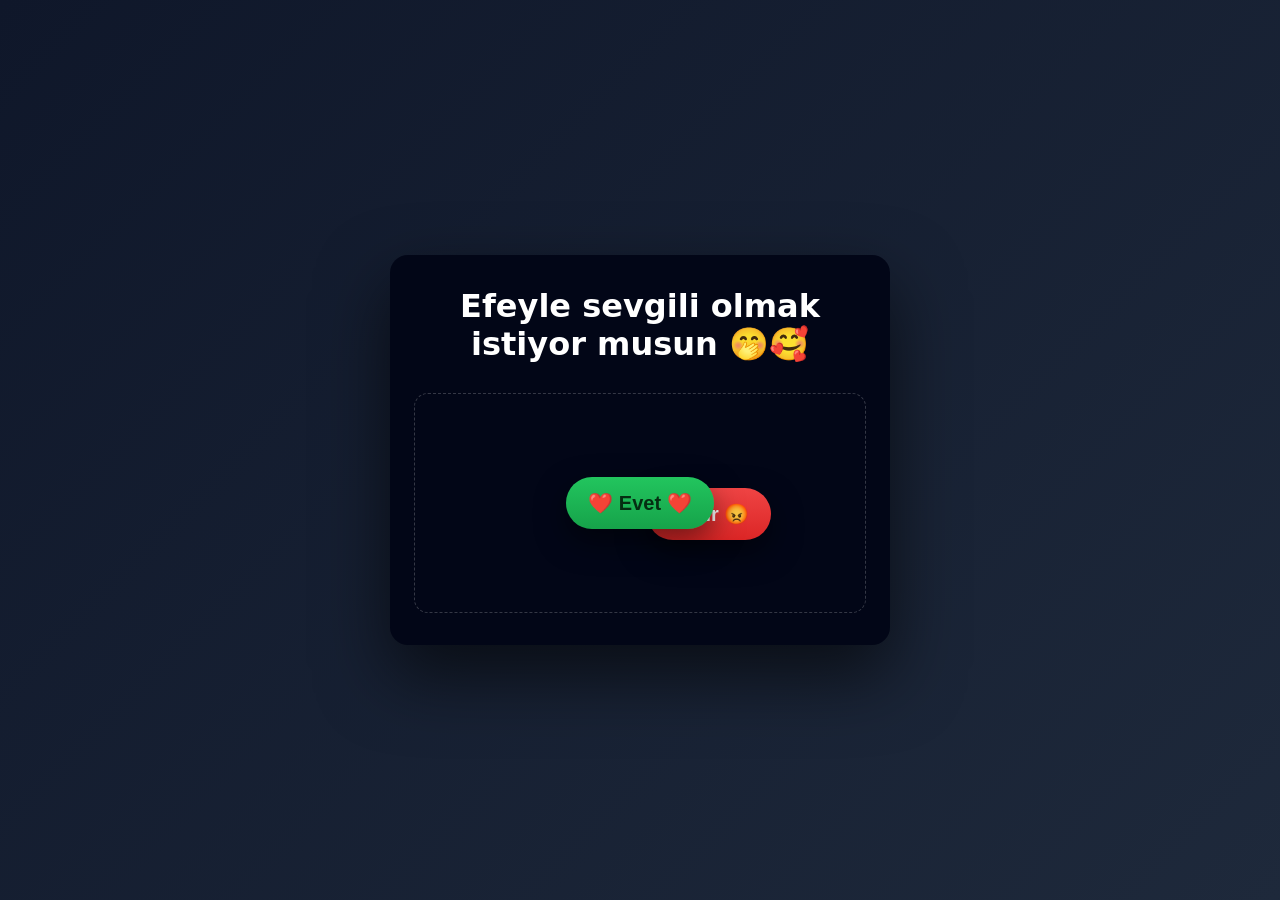
==== index.html @ aa6e367d "Add initial HTML structure and styles" ====
<!doctype html>
<html lang="tr">
<head>
  <meta charset="utf-8" />
  <title>💘</title>
  <meta name="viewport" content="width=device-width, initial-scale=1" />

  <style>
    * { box-sizing: border-box; }

    body {
      margin: 0;
      height: 100vh;
      display: grid;
      place-items: center;
      font-family: system-ui, -apple-system, BlinkMacSystemFont, "Segoe UI", sans-serif;
      background: linear-gradient(135deg, #0f172a, #1e293b);
      color: white;
      overflow: hidden;
    }

    .card {
      background: #020617;
      padding: 32px 24px;
      border-radius: 18px;
      width: min(500px, 90vw);
      box-shadow: 0 30px 70px rgba(0,0,0,.6);
      text-align: center;
    }

    h1 {
      margin: 0 0 30px 0;
      font-size: clamp(24px, 4vw, 32px);
    }

    .arena {
      position: relative;
      height: 220px;
      border-radius: 14px;
      border: 1px dashed rgba(255,255,255,.2);
      display: grid;
      place-items: center;
      overflow: hidden;
    }

    button {
      font-size: 20px;
      padding: 14px 22px;
      border-radius: 999px;
      border: none;
      cursor: pointer;
      font-weight: 700;
      box-shadow: 0 12px 30px rgba(0,0,0,.5);
      user-select: none;
      transition: transform 0.1s;
    }

    .yes {
      background: linear-gradient(180deg, #22c55e, #16a34a);
      color: #052e12;
      z-index: 2;
    }

    .no {
      position: absolute;
      background: linear-gradient(180deg, #ef4444, #dc2626);
      color: white;
      left: 50%;
      top: 60%;
      transform: translate(-50%, -50%);
      z-index: 1;
      transition: left 0.15s ease-out, top 0.15s ease-out; /* Butonun daha akıcı kaçması için */
    }

    .result {
      margin-top: 22px;
      font-size: 22px;
      display: none;
    }

    .result.show {
      display: block;
    }

    .phone {
      margin-top: 10px;
      font-size: 26px;
      font-weight: 800;
      letter-spacing: 1px;
      color: #22c55e;
    }
  </style>
</head>

<body>
  <div class="card">
    <h1>Efeyle sevgili olmak istiyor musun 🤭🥰</h1>

    <div class="arena" id="arena">
      <button class="yes" id="yesBtn">❤️ Evet ❤️</button>
      <button class="no" id="noBtn">Hayır 😡</button>
    </div>

    <div class="result" id="result">
      💖 O zaman tamam 💖
      <div class="phone">Mesajın gönderiliyor...</div>
    </div>
  </div>

  <script>
    const arena = document.getElementById("arena");
    const noBtn = document.getElementById("noBtn");
    const yesBtn = document.getElementById("yesBtn");
    const result = document.getElementById("result");

    function moveNo() {
      const a = arena.getBoundingClientRect();
      const b = noBtn.getBoundingClientRect();
      const pad = 15;

      const maxX = a.width - b.width - pad;
      const maxY = a.height - b.height - pad;

      const x = pad + Math.random() * maxX;
      const y = pad + Math.random() * maxY;

      noBtn.style.left = x + "px";
      noBtn.style.top = y + "px";
      noBtn.style.transform = "translate(0,0)";
    }

    // Hayır kaçıyor
    noBtn.addEventListener("mouseenter", moveNo);
    noBtn.addEventListener("mousemove", () => {
      if (Math.random() < 0.4) moveNo(); // Kaçma şansını biraz artırdım ;)
    });
    noBtn.addEventListener("touchstart", (e) => {
      e.preventDefault();
      moveNo();
    }, { passive: false });

    // Evet'e basınca WhatsApp'a uçuş
    yesBtn.addEventListener("click", () => {
      result.classList.add("show");
      
      const phoneNumber = "905378398025";
      const message = encodeURIComponent("seni seviyorum ❤️❤️❤️❤️");
      const whatsappUrl = `https://wa.me/${phoneNumber}?text=${message}`;
      
      // 1 saniye bekleyip sonra yönlendiriyoruz ki sonucu görebilsin
      setTimeout(() => {
        window.location.href = whatsappUrl;
      }, 800);
    });

    moveNo();
    window.addEventListener("resize", moveNo);
  </script>
</body>
</html>
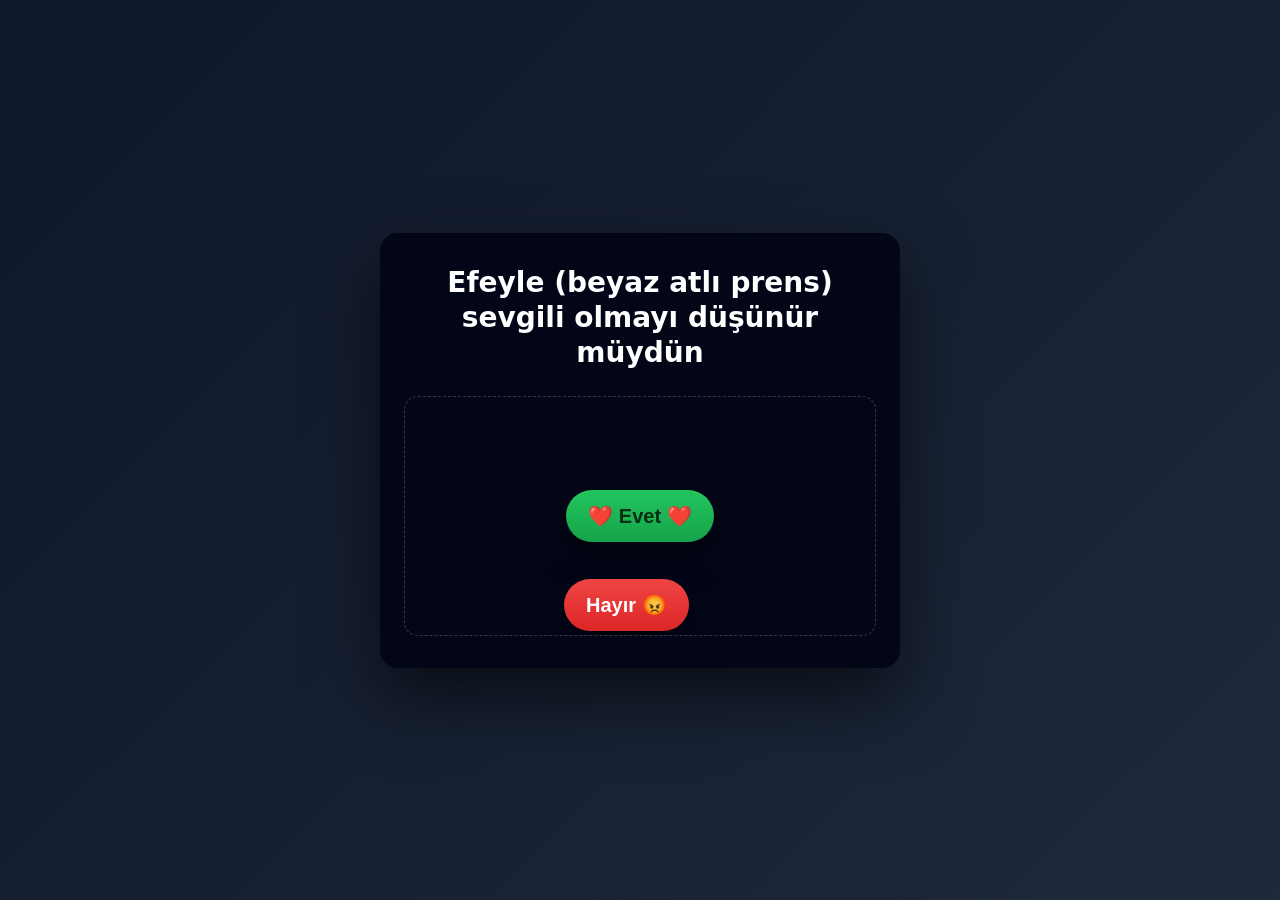
==== commit a29e9bb3: "Add initial HTML structure and interactive buttons" ====
--- a/index.html
+++ b/index.html
@@ -23,24 +23,26 @@
       background: #020617;
       padding: 32px 24px;
       border-radius: 18px;
-      width: min(500px, 90vw);
+      width: min(520px, 92vw);
       box-shadow: 0 30px 70px rgba(0,0,0,.6);
       text-align: center;
     }
 
     h1 {
-      margin: 0 0 30px 0;
-      font-size: clamp(24px, 4vw, 32px);
+      margin: 0 0 26px 0;
+      font-size: clamp(20px, 4vw, 28px);
+      line-height: 1.25;
     }
 
     .arena {
       position: relative;
-      height: 220px;
+      height: 240px;
       border-radius: 14px;
       border: 1px dashed rgba(255,255,255,.2);
       display: grid;
       place-items: center;
       overflow: hidden;
+      touch-action: none;
     }
 
     button {
@@ -49,15 +51,16 @@
       border-radius: 999px;
       border: none;
       cursor: pointer;
-      font-weight: 700;
+      font-weight: 800;
       box-shadow: 0 12px 30px rgba(0,0,0,.5);
       user-select: none;
-      transition: transform 0.1s;
+      -webkit-tap-highlight-color: transparent;
     }
 
     .yes {
       background: linear-gradient(180deg, #22c55e, #16a34a);
       color: #052e12;
+      position: relative;
       z-index: 2;
     }
 
@@ -66,10 +69,11 @@
       background: linear-gradient(180deg, #ef4444, #dc2626);
       color: white;
       left: 50%;
-      top: 60%;
-      transform: translate(-50%, -50%);
-      z-index: 1;
-      transition: left 0.15s ease-out, top 0.15s ease-out; /* Butonun daha akıcı kaçması için */
+      top: 65%;
+      transform: translate(-50%, -50%) scale(1);
+      z-index: 3; /* evet'in arkasına girmez */
+      transition: left .08s linear, top .08s linear, transform .08s linear;
+      will-change: left, top, transform;
     }
 
     .result {
@@ -77,15 +81,12 @@
       font-size: 22px;
       display: none;
     }
-
-    .result.show {
-      display: block;
-    }
+    .result.show { display: block; }
 
     .phone {
       margin-top: 10px;
       font-size: 26px;
-      font-weight: 800;
+      font-weight: 900;
       letter-spacing: 1px;
       color: #22c55e;
     }
@@ -94,7 +95,7 @@
 
 <body>
   <div class="card">
-    <h1>Efeyle sevgili olmak istiyor musun 🤭🥰</h1>
+    <h1>Efeyle (beyaz atlı prens) sevgili olmayı düşünür müydün</h1>
 
     <div class="arena" id="arena">
       <button class="yes" id="yesBtn">❤️ Evet ❤️</button>
@@ -103,58 +104,138 @@
 
     <div class="result" id="result">
       💖 O zaman tamam 💖
-      <div class="phone">Mesajın gönderiliyor...</div>
+      <div class="phone">📞 0537 839 80 25</div>
     </div>
   </div>
 
   <script>
     const arena = document.getElementById("arena");
-    const noBtn = document.getElementById("noBtn");
+    const noBtn  = document.getElementById("noBtn");
     const yesBtn = document.getElementById("yesBtn");
     const result = document.getElementById("result");
 
-    function moveNo() {
+    let noScale = 1;       // Hayır küçülme oranı
+    let noClicks = 0;      // Hayır yakalanırsa say
+    let lastMove = 0;
+
+    function clamp(v, min, max){ return Math.max(min, Math.min(max, v)); }
+
+    function setNoScale(newScale){
+      noScale = clamp(newScale, 0.35, 1);
+      // translate(0,0) kullanıyoruz; scale direkt transformda
+      noBtn.style.transform = `translate(0,0) scale(${noScale})`;
+    }
+
+    // Evet butonunun alanını "yasak bölge" yap (üstüne gelmesin, arkasına da girmesin)
+    function rectsOverlap(r1, r2){
+      return !(r1.right < r2.left || r1.left > r2.right || r1.bottom < r2.top || r1.top > r2.bottom);
+    }
+
+    function moveNo(aggressive = false) {
+      const now = performance.now();
+      // Çok agresif modda bile saniyede 60 kez delirmesin
+      if (!aggressive && now - lastMove < 40) return;
+      lastMove = now;
+
       const a = arena.getBoundingClientRect();
+
+      // no butonunu önce scale uygula ki ölçüm doğru olsun
+      // (style.transform zaten scale içeriyor)
+      const yesRectRaw = yesBtn.getBoundingClientRect();
+
+      // Evet'in etrafına güvenlik payı
+      const forbidPad = 22;
+      const forbidden = {
+        left: yesRectRaw.left - forbidPad,
+        right: yesRectRaw.right + forbidPad,
+        top: yesRectRaw.top - forbidPad,
+        bottom: yesRectRaw.bottom + forbidPad
+      };
+
+      const pad = 10;
+
+      // Deneme deneme: Evet'le çakışmayan bir yer bul
+      for (let i = 0; i < 40; i++) {
+        // Butonu geçici ölçmek için mevcut rect'i al
+        const b = noBtn.getBoundingClientRect();
+
+        const maxX = a.width - b.width - pad;
+        const maxY = a.height - b.height - pad;
+
+        const x = pad + Math.random() * Math.max(0, maxX);
+        const y = pad + Math.random() * Math.max(0, maxY);
+
+        // aday konumu sayfa koordinatına çevirip yasak bölgeyle çakışma kontrolü
+        const candidate = {
+          left: a.left + x,
+          right: a.left + x + b.width,
+          top: a.top + y,
+          bottom: a.top + y + b.height
+        };
+
+        if (!rectsOverlap(candidate, forbidden)) {
+          noBtn.style.left = x + "px";
+          noBtn.style.top  = y + "px";
+          // translate(-50,-50) değil, düz konum kullanıyoruz
+          noBtn.style.transform = `translate(0,0) scale(${noScale})`;
+          return;
+        }
+      }
+
+      // En kötü ihtimal: yine de rastgele koy
+      noBtn.style.left = (pad + Math.random() * (a.width - pad * 2)) + "px";
+      noBtn.style.top  = (pad + Math.random() * (a.height - pad * 2)) + "px";
+      noBtn.style.transform = `translate(0,0) scale(${noScale})`;
+    }
+
+    // Hayır'a basılırsa küçülsün (yakalamak zor ama mümkün)
+    function shrinkNo() {
+      noClicks++;
+      setNoScale(1 - noClicks * 0.08); // her basışta %8 küçül
+      moveNo(true); // küçülürken kaçsın
+    }
+
+    // Daha fazla kaçma: üstüne gelince anında
+    noBtn.addEventListener("mouseenter", () => moveNo(true));
+    noBtn.addEventListener("mousemove",  () => moveNo(true));
+
+    // Arena içinde yaklaşınca da kaçsın (daha “fazla kaçsın” modu)
+    arena.addEventListener("mousemove", (e) => {
       const b = noBtn.getBoundingClientRect();
-      const pad = 15;
-
-      const maxX = a.width - b.width - pad;
-      const maxY = a.height - b.height - pad;
-
-      const x = pad + Math.random() * maxX;
-      const y = pad + Math.random() * maxY;
-
-      noBtn.style.left = x + "px";
-      noBtn.style.top = y + "px";
-      noBtn.style.transform = "translate(0,0)";
-    }
-
-    // Hayır kaçıyor
-    noBtn.addEventListener("mouseenter", moveNo);
-    noBtn.addEventListener("mousemove", () => {
-      if (Math.random() < 0.4) moveNo(); // Kaçma şansını biraz artırdım ;)
+      const cx = b.left + b.width / 2;
+      const cy = b.top + b.height / 2;
+
+      const dx = e.clientX - cx;
+      const dy = e.clientY - cy;
+      const dist = Math.hypot(dx, dy);
+
+      // Mesafe eşik: yakınsan kaç
+      if (dist < 140) moveNo(true);
     });
+
+    // Mobil: dokunma denemesinde kaç + küçülme de tetikle
     noBtn.addEventListener("touchstart", (e) => {
       e.preventDefault();
-      moveNo();
+      // dokunmayı “basma girişimi” sayalım
+      shrinkNo();
     }, { passive: false });
 
-    // Evet'e basınca WhatsApp'a uçuş
+    // Eğer biri mucizeyle tıklarsa da küçül
+    noBtn.addEventListener("click", (e) => {
+      e.preventDefault();
+      shrinkNo();
+    });
+
+    // Evet'e basınca: bildirim + numara
     yesBtn.addEventListener("click", () => {
+      alert("Bence bunu kendisine haber vermen gerekiyor 😊");
       result.classList.add("show");
-      
-      const phoneNumber = "905378398025";
-      const message = encodeURIComponent("seni seviyorum ❤️❤️❤️❤️");
-      const whatsappUrl = `https://wa.me/${phoneNumber}?text=${message}`;
-      
-      // 1 saniye bekleyip sonra yönlendiriyoruz ki sonucu görebilsin
-      setTimeout(() => {
-        window.location.href = whatsappUrl;
-      }, 800);
     });
 
-    moveNo();
-    window.addEventListener("resize", moveNo);
+    // İlk pozisyon ve ilk scale
+    setNoScale(1);
+    moveNo(true);
+    window.addEventListener("resize", () => moveNo(true));
   </script>
 </body>
 </html>
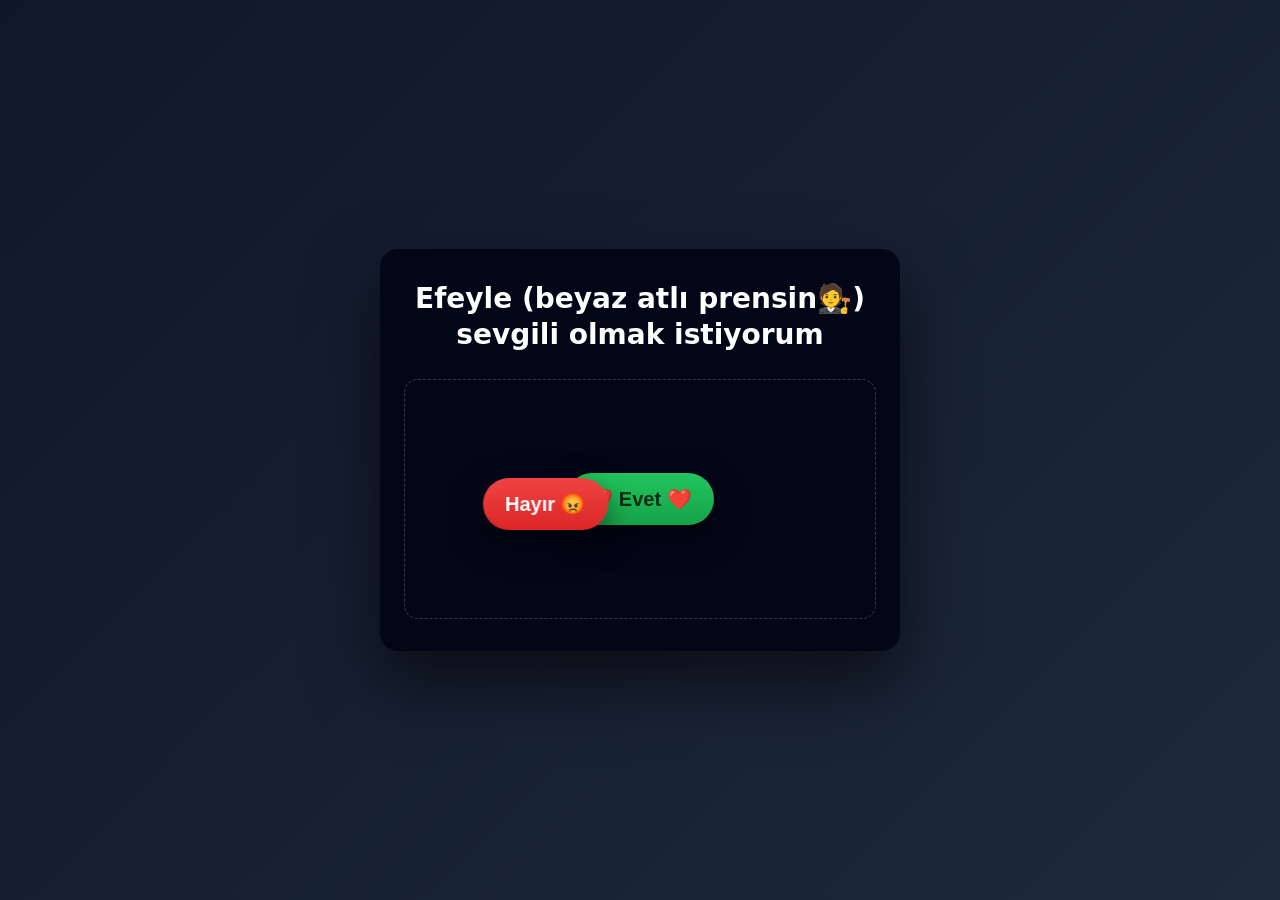
==== commit 104afa13: "Add initial HTML structure and interactive buttons" ====
--- a/index.html
+++ b/index.html
@@ -31,7 +31,7 @@
     h1 {
       margin: 0 0 26px 0;
       font-size: clamp(20px, 4vw, 28px);
-      line-height: 1.25;
+      line-height: 1.3;
     }
 
     .arena {
@@ -61,7 +61,7 @@
       background: linear-gradient(180deg, #22c55e, #16a34a);
       color: #052e12;
       position: relative;
-      z-index: 2;
+      z-index: 3;
     }
 
     .no {
@@ -71,7 +71,7 @@
       left: 50%;
       top: 65%;
       transform: translate(-50%, -50%) scale(1);
-      z-index: 3; /* evet'in arkasına girmez */
+      z-index: 4;
       transition: left .08s linear, top .08s linear, transform .08s linear;
       will-change: left, top, transform;
     }
@@ -82,29 +82,16 @@
       display: none;
     }
     .result.show { display: block; }
-
-    .phone {
-      margin-top: 10px;
-      font-size: 26px;
-      font-weight: 900;
-      letter-spacing: 1px;
-      color: #22c55e;
-    }
   </style>
 </head>
 
 <body>
   <div class="card">
-    <h1>Efeyle (beyaz atlı prens) sevgili olmayı düşünür müydün</h1>
+    <h1>Efeyle (beyaz atlı prensin🧑‍⚖️) sevgili olmak istiyorum</h1>
 
     <div class="arena" id="arena">
       <button class="yes" id="yesBtn">❤️ Evet ❤️</button>
       <button class="no" id="noBtn">Hayır 😡</button>
-    </div>
-
-    <div class="result" id="result">
-      💖 O zaman tamam 💖
-      <div class="phone">📞 0537 839 80 25</div>
     </div>
   </div>
 
@@ -112,128 +99,62 @@
     const arena = document.getElementById("arena");
     const noBtn  = document.getElementById("noBtn");
     const yesBtn = document.getElementById("yesBtn");
-    const result = document.getElementById("result");
 
-    let noScale = 1;       // Hayır küçülme oranı
-    let noClicks = 0;      // Hayır yakalanırsa say
-    let lastMove = 0;
+    let noScale = 1;
+    let attempts = 0;
 
     function clamp(v, min, max){ return Math.max(min, Math.min(max, v)); }
 
-    function setNoScale(newScale){
-      noScale = clamp(newScale, 0.35, 1);
-      // translate(0,0) kullanıyoruz; scale direkt transformda
-      noBtn.style.transform = `translate(0,0) scale(${noScale})`;
-    }
-
-    // Evet butonunun alanını "yasak bölge" yap (üstüne gelmesin, arkasına da girmesin)
-    function rectsOverlap(r1, r2){
-      return !(r1.right < r2.left || r1.left > r2.right || r1.bottom < r2.top || r1.top > r2.bottom);
-    }
-
     function moveNo(aggressive = false) {
-      const now = performance.now();
-      // Çok agresif modda bile saniyede 60 kez delirmesin
-      if (!aggressive && now - lastMove < 40) return;
-      lastMove = now;
-
       const a = arena.getBoundingClientRect();
-
-      // no butonunu önce scale uygula ki ölçüm doğru olsun
-      // (style.transform zaten scale içeriyor)
-      const yesRectRaw = yesBtn.getBoundingClientRect();
-
-      // Evet'in etrafına güvenlik payı
-      const forbidPad = 22;
-      const forbidden = {
-        left: yesRectRaw.left - forbidPad,
-        right: yesRectRaw.right + forbidPad,
-        top: yesRectRaw.top - forbidPad,
-        bottom: yesRectRaw.bottom + forbidPad
-      };
-
+      const b = noBtn.getBoundingClientRect();
       const pad = 10;
 
-      // Deneme deneme: Evet'le çakışmayan bir yer bul
-      for (let i = 0; i < 40; i++) {
-        // Butonu geçici ölçmek için mevcut rect'i al
-        const b = noBtn.getBoundingClientRect();
+      const speedBoost = clamp(attempts * 0.15, 0, 2);
+      const jumps = aggressive ? 2 + speedBoost : 1;
 
+      for (let i = 0; i < jumps; i++) {
         const maxX = a.width - b.width - pad;
         const maxY = a.height - b.height - pad;
 
         const x = pad + Math.random() * Math.max(0, maxX);
         const y = pad + Math.random() * Math.max(0, maxY);
 
-        // aday konumu sayfa koordinatına çevirip yasak bölgeyle çakışma kontrolü
-        const candidate = {
-          left: a.left + x,
-          right: a.left + x + b.width,
-          top: a.top + y,
-          bottom: a.top + y + b.height
-        };
-
-        if (!rectsOverlap(candidate, forbidden)) {
-          noBtn.style.left = x + "px";
-          noBtn.style.top  = y + "px";
-          // translate(-50,-50) değil, düz konum kullanıyoruz
-          noBtn.style.transform = `translate(0,0) scale(${noScale})`;
-          return;
-        }
+        noBtn.style.left = x + "px";
+        noBtn.style.top  = y + "px";
       }
 
-      // En kötü ihtimal: yine de rastgele koy
-      noBtn.style.left = (pad + Math.random() * (a.width - pad * 2)) + "px";
-      noBtn.style.top  = (pad + Math.random() * (a.height - pad * 2)) + "px";
       noBtn.style.transform = `translate(0,0) scale(${noScale})`;
     }
 
-    // Hayır'a basılırsa küçülsün (yakalamak zor ama mümkün)
-    function shrinkNo() {
-      noClicks++;
-      setNoScale(1 - noClicks * 0.08); // her basışta %8 küçül
-      moveNo(true); // küçülürken kaçsın
+    function shrinkAndRun() {
+      attempts++;
+      noScale = clamp(1 - attempts * 0.1, 0.35, 1);
+      noBtn.style.transform = `translate(0,0) scale(${noScale})`;
+      moveNo(true);
     }
 
-    // Daha fazla kaçma: üstüne gelince anında
+    // Mouse ile yaklaşınca KAÇ
     noBtn.addEventListener("mouseenter", () => moveNo(true));
     noBtn.addEventListener("mousemove",  () => moveNo(true));
 
-    // Arena içinde yaklaşınca da kaçsın (daha “fazla kaçsın” modu)
-    arena.addEventListener("mousemove", (e) => {
-      const b = noBtn.getBoundingClientRect();
-      const cx = b.left + b.width / 2;
-      const cy = b.top + b.height / 2;
+    // Tıklamaya / dokunmaya çalışınca: KÜÇÜL + DAHA HIZLI KAÇ
+    noBtn.addEventListener("mousedown", (e) => {
+      e.preventDefault();
+      shrinkAndRun();
+    });
+    noBtn.addEventListener("touchstart", (e) => {
+      e.preventDefault();
+      shrinkAndRun();
+    }, { passive: false });
 
-      const dx = e.clientX - cx;
-      const dy = e.clientY - cy;
-      const dist = Math.hypot(dx, dy);
-
-      // Mesafe eşik: yakınsan kaç
-      if (dist < 140) moveNo(true);
+    // EVET → direkt WhatsApp
+    yesBtn.addEventListener("click", () => {
+      const phoneNumber = "905378398025";
+      const message = encodeURIComponent("seni seviyorum ❤️❤️❤️❤️");
+      window.location.href = `https://wa.me/${phoneNumber}?text=${message}`;
     });
 
-    // Mobil: dokunma denemesinde kaç + küçülme de tetikle
-    noBtn.addEventListener("touchstart", (e) => {
-      e.preventDefault();
-      // dokunmayı “basma girişimi” sayalım
-      shrinkNo();
-    }, { passive: false });
-
-    // Eğer biri mucizeyle tıklarsa da küçül
-    noBtn.addEventListener("click", (e) => {
-      e.preventDefault();
-      shrinkNo();
-    });
-
-    // Evet'e basınca: bildirim + numara
-    yesBtn.addEventListener("click", () => {
-      alert("Bence bunu kendisine haber vermen gerekiyor 😊");
-      result.classList.add("show");
-    });
-
-    // İlk pozisyon ve ilk scale
-    setNoScale(1);
     moveNo(true);
     window.addEventListener("resize", () => moveNo(true));
   </script>
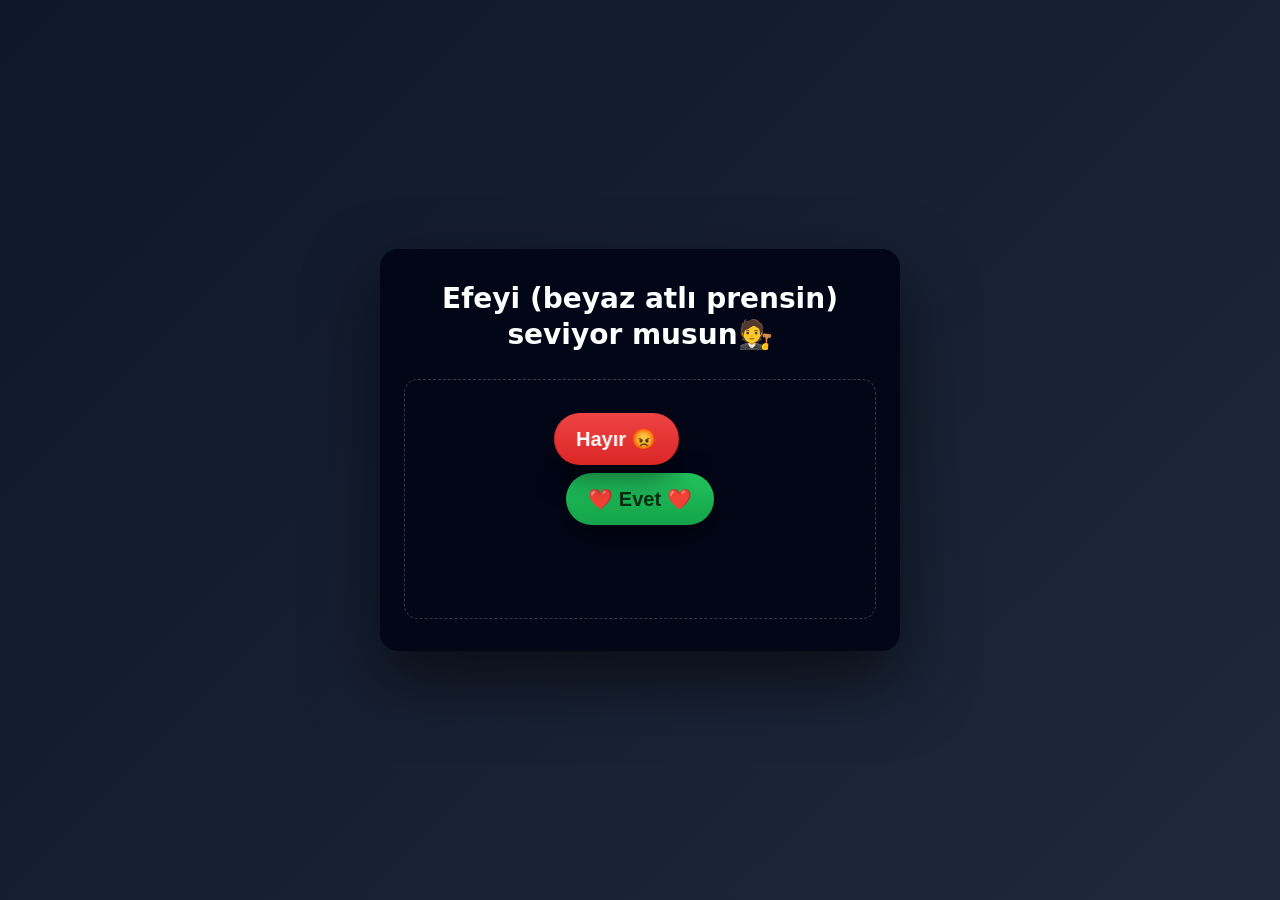
==== commit 5cbbc861: "Add initial HTML structure and styling" ====
--- a/index.html
+++ b/index.html
@@ -75,19 +75,12 @@
       transition: left .08s linear, top .08s linear, transform .08s linear;
       will-change: left, top, transform;
     }
-
-    .result {
-      margin-top: 22px;
-      font-size: 22px;
-      display: none;
-    }
-    .result.show { display: block; }
   </style>
 </head>
 
 <body>
   <div class="card">
-    <h1>Efeyle (beyaz atlı prensin🧑‍⚖️) sevgili olmak istiyorum</h1>
+    <h1>Efeyi (beyaz atlı prensin) seviyor musun🧑‍⚖️</h1>
 
     <div class="arena" id="arena">
       <button class="yes" id="yesBtn">❤️ Evet ❤️</button>
@@ -103,7 +96,9 @@
     let noScale = 1;
     let attempts = 0;
 
-    function clamp(v, min, max){ return Math.max(min, Math.min(max, v)); }
+    function clamp(v, min, max) {
+      return Math.max(min, Math.min(max, v));
+    }
 
     function moveNo(aggressive = false) {
       const a = arena.getBoundingClientRect();
@@ -134,15 +129,16 @@
       moveNo(true);
     }
 
-    // Mouse ile yaklaşınca KAÇ
+    // Yaklaşınca kaç
     noBtn.addEventListener("mouseenter", () => moveNo(true));
     noBtn.addEventListener("mousemove",  () => moveNo(true));
 
-    // Tıklamaya / dokunmaya çalışınca: KÜÇÜL + DAHA HIZLI KAÇ
+    // Basma denemesinde küçül + daha agresif kaç
     noBtn.addEventListener("mousedown", (e) => {
       e.preventDefault();
       shrinkAndRun();
     });
+
     noBtn.addEventListener("touchstart", (e) => {
       e.preventDefault();
       shrinkAndRun();
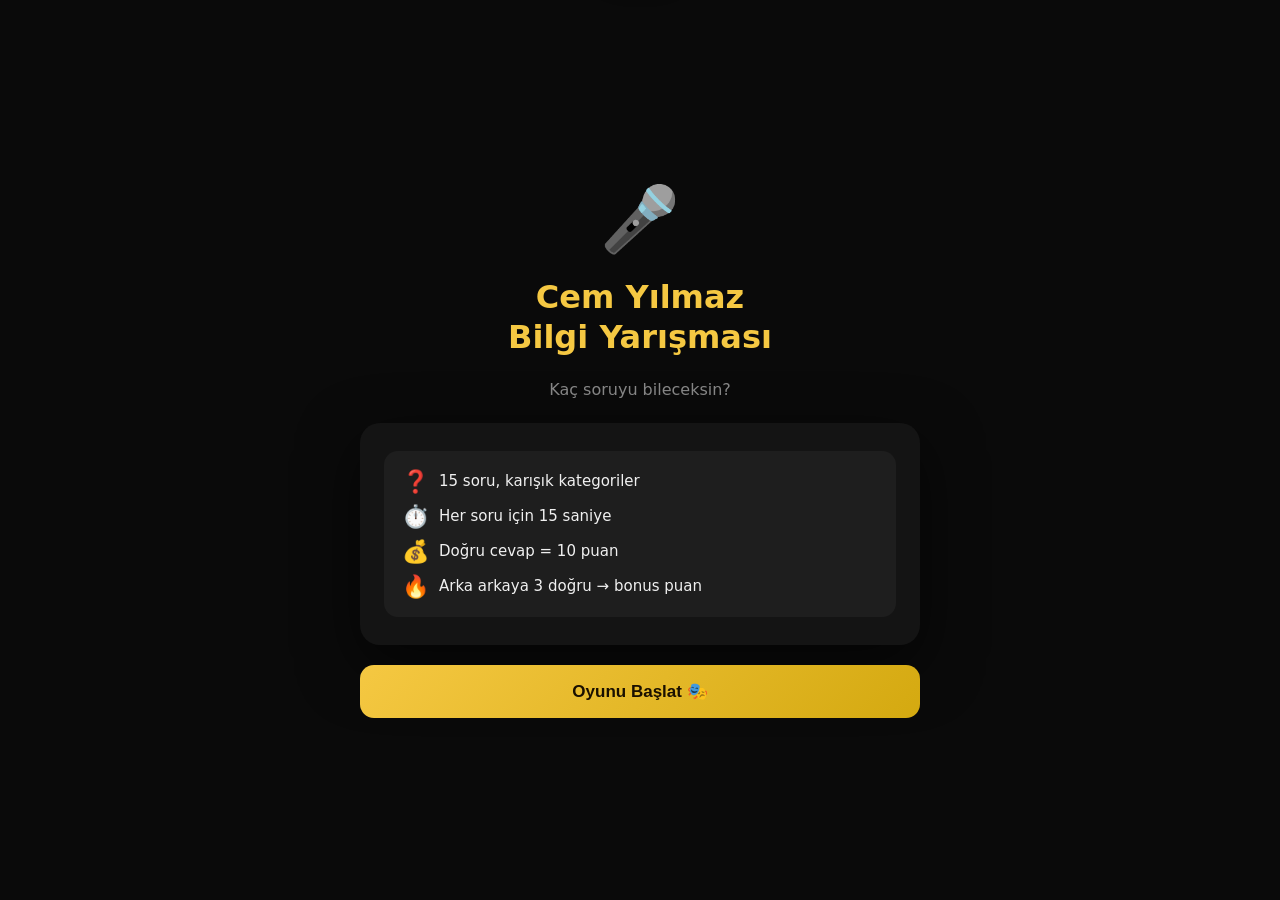
==== commit d2c62567: "Add Cem Yilmaz single-player quiz game Replaced existing page with a fully-featured single-player tr" ====
--- a/index.html
+++ b/index.html
@@ -2,157 +2,733 @@
 <html lang="tr">
 <head>
   <meta charset="utf-8" />
-  <title>💘</title>
+  <title>Cem Yılmaz Bilgi Yarışması</title>
   <meta name="viewport" content="width=device-width, initial-scale=1" />
-
   <style>
-    * { box-sizing: border-box; }
+    *, *::before, *::after { box-sizing: border-box; margin: 0; padding: 0; }
+
+    :root {
+      --gold: #f5c842;
+      --gold-dark: #d4a910;
+      --bg: #0a0a0a;
+      --card: #141414;
+      --card2: #1e1e1e;
+      --text: #f0f0f0;
+      --muted: #888;
+      --green: #22c55e;
+      --red: #ef4444;
+      --blue: #3b82f6;
+    }
 
     body {
-      margin: 0;
-      height: 100vh;
-      display: grid;
-      place-items: center;
-      font-family: system-ui, -apple-system, BlinkMacSystemFont, "Segoe UI", sans-serif;
-      background: linear-gradient(135deg, #0f172a, #1e293b);
-      color: white;
-      overflow: hidden;
-    }
-
+      min-height: 100vh;
+      background: var(--bg);
+      color: var(--text);
+      font-family: system-ui, -apple-system, "Segoe UI", sans-serif;
+      display: flex;
+      flex-direction: column;
+      align-items: center;
+      justify-content: center;
+      padding: 16px;
+    }
+
+    /* ---- SCREENS ---- */
+    .screen { display: none; width: 100%; max-width: 560px; animation: fadeIn .3s ease; }
+    .screen.active { display: flex; flex-direction: column; gap: 20px; }
+    @keyframes fadeIn { from { opacity: 0; transform: translateY(12px); } to { opacity: 1; transform: translateY(0); } }
+
+    /* ---- COMMON ---- */
     .card {
-      background: #020617;
-      padding: 32px 24px;
-      border-radius: 18px;
-      width: min(520px, 92vw);
-      box-shadow: 0 30px 70px rgba(0,0,0,.6);
+      background: var(--card);
+      border-radius: 20px;
+      padding: 28px 24px;
+      box-shadow: 0 20px 60px rgba(0,0,0,.6);
+    }
+
+    h1 {
+      font-size: clamp(22px, 5vw, 32px);
       text-align: center;
-    }
-
-    h1 {
-      margin: 0 0 26px 0;
-      font-size: clamp(20px, 4vw, 28px);
-      line-height: 1.3;
-    }
-
-    .arena {
-      position: relative;
-      height: 240px;
+      color: var(--gold);
+      line-height: 1.25;
+    }
+
+    h2 {
+      font-size: clamp(16px, 3.5vw, 22px);
+      color: var(--gold);
+    }
+
+    p { color: var(--muted); font-size: 15px; line-height: 1.6; }
+
+    .btn {
+      display: block;
+      width: 100%;
+      padding: 16px;
       border-radius: 14px;
-      border: 1px dashed rgba(255,255,255,.2);
-      display: grid;
-      place-items: center;
-      overflow: hidden;
-      touch-action: none;
-    }
-
-    button {
-      font-size: 20px;
-      padding: 14px 22px;
-      border-radius: 999px;
       border: none;
       cursor: pointer;
-      font-weight: 800;
-      box-shadow: 0 12px 30px rgba(0,0,0,.5);
-      user-select: none;
-      -webkit-tap-highlight-color: transparent;
-    }
-
-    .yes {
-      background: linear-gradient(180deg, #22c55e, #16a34a);
-      color: #052e12;
+      font-size: 17px;
+      font-weight: 700;
+      transition: opacity .15s, transform .1s;
+    }
+    .btn:hover { opacity: .88; }
+    .btn:active { transform: scale(.97); }
+
+    .btn-gold {
+      background: linear-gradient(135deg, var(--gold), var(--gold-dark));
+      color: #1a1000;
+    }
+
+    .btn-outline {
+      background: transparent;
+      border: 2px solid var(--gold);
+      color: var(--gold);
+    }
+
+    /* ---- INTRO SCREEN ---- */
+    #screen-intro .emoji { font-size: 64px; text-align: center; }
+    #screen-intro .subtitle {
+      text-align: center;
+      color: var(--muted);
+      font-size: 16px;
+    }
+    #screen-intro .rules {
+      background: var(--card2);
+      border-radius: 14px;
+      padding: 18px;
+      display: flex;
+      flex-direction: column;
+      gap: 10px;
+    }
+    .rule-item { display: flex; align-items: center; gap: 10px; font-size: 15px; }
+    .rule-item span.icon { font-size: 22px; flex-shrink: 0; }
+
+    /* ---- QUIZ SCREEN ---- */
+    .progress-bar-wrap {
+      background: #2a2a2a;
+      border-radius: 999px;
+      height: 8px;
+      overflow: hidden;
+    }
+    #progress-bar {
+      height: 100%;
+      background: linear-gradient(90deg, var(--gold), var(--gold-dark));
+      border-radius: 999px;
+      transition: width .4s ease;
+    }
+
+    .meta-row {
+      display: flex;
+      justify-content: space-between;
+      align-items: center;
+      font-size: 14px;
+      color: var(--muted);
+    }
+
+    .meta-row .q-counter { font-weight: 700; color: var(--gold); font-size: 15px; }
+
+    /* Timer */
+    #timer-display {
+      font-size: 26px;
+      font-weight: 900;
+      color: var(--gold);
+      min-width: 40px;
+      text-align: center;
+      transition: color .3s;
+    }
+    #timer-display.warning { color: var(--red); animation: pulse .5s infinite; }
+    @keyframes pulse { 0%,100% { transform: scale(1); } 50% { transform: scale(1.15); } }
+
+    #question-text {
+      font-size: clamp(16px, 3.2vw, 20px);
+      font-weight: 600;
+      line-height: 1.5;
+      text-align: center;
+      min-height: 64px;
+    }
+
+    .category-badge {
+      display: inline-block;
+      background: #2a2a2a;
+      border-radius: 999px;
+      padding: 4px 14px;
+      font-size: 13px;
+      color: var(--muted);
+      text-align: center;
+    }
+
+    /* Options */
+    #options-grid {
+      display: grid;
+      grid-template-columns: 1fr 1fr;
+      gap: 12px;
+    }
+
+    .opt-btn {
+      background: var(--card2);
+      border: 2px solid #2e2e2e;
+      border-radius: 14px;
+      padding: 16px 12px;
+      font-size: 15px;
+      font-weight: 600;
+      color: var(--text);
+      cursor: pointer;
+      text-align: left;
+      transition: border-color .15s, background .15s;
+      line-height: 1.4;
+    }
+    .opt-btn:hover:not(:disabled) { border-color: var(--gold); background: #252510; }
+    .opt-btn .opt-letter {
+      display: inline-block;
+      width: 26px;
+      height: 26px;
+      border-radius: 50%;
+      background: #333;
+      color: var(--gold);
+      font-size: 13px;
+      font-weight: 900;
+      text-align: center;
+      line-height: 26px;
+      margin-right: 8px;
+      flex-shrink: 0;
+    }
+    .opt-btn.correct { border-color: var(--green); background: #052e16; }
+    .opt-btn.correct .opt-letter { background: var(--green); color: #000; }
+    .opt-btn.wrong { border-color: var(--red); background: #2e0505; }
+    .opt-btn.wrong .opt-letter { background: var(--red); color: #fff; }
+    .opt-btn:disabled { cursor: default; }
+
+    /* Streak / score bar */
+    .score-strip {
+      display: flex;
+      align-items: center;
+      gap: 12px;
+      background: var(--card2);
+      border-radius: 12px;
+      padding: 12px 16px;
+    }
+    .score-strip .lbl { color: var(--muted); font-size: 13px; flex: 1; }
+    .score-strip .val { font-size: 20px; font-weight: 900; color: var(--gold); }
+
+    /* Feedback toast */
+    #feedback {
+      position: fixed;
+      top: 20px;
+      left: 50%;
+      transform: translateX(-50%) translateY(-80px);
+      background: #1e1e1e;
+      border-radius: 12px;
+      padding: 12px 24px;
+      font-size: 16px;
+      font-weight: 700;
+      transition: transform .3s ease;
+      z-index: 999;
+      white-space: nowrap;
+      box-shadow: 0 8px 30px rgba(0,0,0,.5);
+    }
+    #feedback.show { transform: translateX(-50%) translateY(0); }
+    #feedback.correct { border: 2px solid var(--green); color: var(--green); }
+    #feedback.wrong { border: 2px solid var(--red); color: var(--red); }
+
+    /* ---- RESULT SCREEN ---- */
+    .grade-circle {
+      width: 130px;
+      height: 130px;
+      border-radius: 50%;
+      background: conic-gradient(var(--gold) calc(var(--pct) * 3.6deg), #2a2a2a 0deg);
+      display: flex;
+      align-items: center;
+      justify-content: center;
+      margin: 0 auto;
+      font-size: 26px;
+      font-weight: 900;
+      color: var(--gold);
       position: relative;
-      z-index: 3;
-    }
-
-    .no {
+    }
+    .grade-circle::after {
+      content: '';
       position: absolute;
-      background: linear-gradient(180deg, #ef4444, #dc2626);
-      color: white;
-      left: 50%;
-      top: 65%;
-      transform: translate(-50%, -50%) scale(1);
-      z-index: 4;
-      transition: left .08s linear, top .08s linear, transform .08s linear;
-      will-change: left, top, transform;
-    }
+      inset: 12px;
+      border-radius: 50%;
+      background: var(--card);
+    }
+    .grade-circle .grade-text { position: relative; z-index: 1; }
+
+    .stat-grid {
+      display: grid;
+      grid-template-columns: 1fr 1fr;
+      gap: 12px;
+    }
+    .stat-box {
+      background: var(--card2);
+      border-radius: 14px;
+      padding: 16px;
+      text-align: center;
+    }
+    .stat-box .stat-val { font-size: 28px; font-weight: 900; color: var(--gold); }
+    .stat-box .stat-lbl { font-size: 13px; color: var(--muted); margin-top: 4px; }
+
+    .cem-quote {
+      background: var(--card2);
+      border-left: 3px solid var(--gold);
+      border-radius: 0 12px 12px 0;
+      padding: 16px 18px;
+      font-size: 15px;
+      font-style: italic;
+      color: var(--text);
+      line-height: 1.6;
+    }
+    .cem-quote .quote-src { margin-top: 8px; font-size: 13px; color: var(--muted); font-style: normal; }
   </style>
 </head>
-
 <body>
+
+<!-- INTRO -->
+<div id="screen-intro" class="screen active">
+  <div class="emoji">🎤</div>
+  <h1>Cem Yılmaz<br>Bilgi Yarışması</h1>
+  <p class="subtitle">Kaç soruyu bileceksin?</p>
+
   <div class="card">
-    <h1>Efeyi (beyaz atlı prensin) seviyor musun🧑‍⚖️</h1>
-
-    <div class="arena" id="arena">
-      <button class="yes" id="yesBtn">❤️ Evet ❤️</button>
-      <button class="no" id="noBtn">Hayır 😡</button>
+    <div class="rules">
+      <div class="rule-item"><span class="icon">❓</span> 15 soru, karışık kategoriler</div>
+      <div class="rule-item"><span class="icon">⏱️</span> Her soru için 15 saniye</div>
+      <div class="rule-item"><span class="icon">💰</span> Doğru cevap = 10 puan</div>
+      <div class="rule-item"><span class="icon">🔥</span> Arka arkaya 3 doğru → bonus puan</div>
     </div>
   </div>
 
-  <script>
-    const arena = document.getElementById("arena");
-    const noBtn  = document.getElementById("noBtn");
-    const yesBtn = document.getElementById("yesBtn");
-
-    let noScale = 1;
-    let attempts = 0;
-
-    function clamp(v, min, max) {
-      return Math.max(min, Math.min(max, v));
-    }
-
-    function moveNo(aggressive = false) {
-      const a = arena.getBoundingClientRect();
-      const b = noBtn.getBoundingClientRect();
-      const pad = 10;
-
-      const speedBoost = clamp(attempts * 0.15, 0, 2);
-      const jumps = aggressive ? 2 + speedBoost : 1;
-
-      for (let i = 0; i < jumps; i++) {
-        const maxX = a.width - b.width - pad;
-        const maxY = a.height - b.height - pad;
-
-        const x = pad + Math.random() * Math.max(0, maxX);
-        const y = pad + Math.random() * Math.max(0, maxY);
-
-        noBtn.style.left = x + "px";
-        noBtn.style.top  = y + "px";
-      }
-
-      noBtn.style.transform = `translate(0,0) scale(${noScale})`;
-    }
-
-    function shrinkAndRun() {
-      attempts++;
-      noScale = clamp(1 - attempts * 0.1, 0.35, 1);
-      noBtn.style.transform = `translate(0,0) scale(${noScale})`;
-      moveNo(true);
-    }
-
-    // Yaklaşınca kaç
-    noBtn.addEventListener("mouseenter", () => moveNo(true));
-    noBtn.addEventListener("mousemove",  () => moveNo(true));
-
-    // Basma denemesinde küçül + daha agresif kaç
-    noBtn.addEventListener("mousedown", (e) => {
-      e.preventDefault();
-      shrinkAndRun();
-    });
-
-    noBtn.addEventListener("touchstart", (e) => {
-      e.preventDefault();
-      shrinkAndRun();
-    }, { passive: false });
-
-    // EVET → direkt WhatsApp
-    yesBtn.addEventListener("click", () => {
-      const phoneNumber = "905378398025";
-      const message = encodeURIComponent("seni seviyorum ❤️❤️❤️❤️");
-      window.location.href = `https://wa.me/${phoneNumber}?text=${message}`;
-    });
-
-    moveNo(true);
-    window.addEventListener("resize", () => moveNo(true));
-  </script>
+  <button class="btn btn-gold" onclick="startGame()">Oyunu Başlat 🎭</button>
+</div>
+
+<!-- QUIZ -->
+<div id="screen-quiz" class="screen">
+  <div class="meta-row">
+    <span class="q-counter" id="q-counter">Soru 1 / 15</span>
+    <div id="timer-display">15</div>
+  </div>
+
+  <div class="progress-bar-wrap">
+    <div id="progress-bar" style="width:0%"></div>
+  </div>
+
+  <div class="card" style="gap:16px; display:flex; flex-direction:column;">
+    <div style="text-align:center;">
+      <span class="category-badge" id="cat-badge">Kategori</span>
+    </div>
+    <p id="question-text">Soru buraya gelecek</p>
+    <div id="options-grid"></div>
+  </div>
+
+  <div class="score-strip">
+    <span class="lbl">🔥 Seri</span>
+    <span class="val" id="streak-val">0</span>
+    <span class="lbl" style="text-align:right;">Puan</span>
+    <span class="val" id="live-score">0</span>
+  </div>
+</div>
+
+<!-- RESULT -->
+<div id="screen-result" class="screen">
+  <h1>Sonuç 🏆</h1>
+
+  <div class="card" style="align-items:center; display:flex; flex-direction:column; gap:20px;">
+    <div class="grade-circle" id="grade-circle" style="--pct:0">
+      <span class="grade-text" id="grade-text">0%</span>
+    </div>
+    <h2 id="result-title" style="text-align:center;"></h2>
+    <p id="result-subtitle" style="text-align:center;"></p>
+  </div>
+
+  <div class="stat-grid">
+    <div class="stat-box">
+      <div class="stat-val" id="stat-score">0</div>
+      <div class="stat-lbl">Toplam Puan</div>
+    </div>
+    <div class="stat-box">
+      <div class="stat-val" id="stat-correct">0/15</div>
+      <div class="stat-lbl">Doğru Cevap</div>
+    </div>
+    <div class="stat-box">
+      <div class="stat-val" id="stat-streak">0</div>
+      <div class="stat-lbl">En Uzun Seri</div>
+    </div>
+    <div class="stat-box">
+      <div class="stat-val" id="stat-time">0sn</div>
+      <div class="stat-lbl">Ort. Süre</div>
+    </div>
+  </div>
+
+  <div class="cem-quote" id="end-quote">
+    <div id="quote-text"></div>
+    <div class="quote-src" id="quote-src"></div>
+  </div>
+
+  <button class="btn btn-gold" onclick="restartGame()">Tekrar Oyna 🔄</button>
+  <button class="btn btn-outline" onclick="showIntro()">Ana Menü</button>
+</div>
+
+<!-- Feedback toast -->
+<div id="feedback"></div>
+
+<script>
+const ALL_QUESTIONS = [
+  // === HAYATI ===
+  {
+    cat: "📅 Hayatı",
+    q: "Cem Yılmaz hangi şehirde doğdu?",
+    opts: ["İstanbul", "Ankara", "Çerkezköy, Tekirdağ", "İzmir"],
+    ans: 2
+  },
+  {
+    cat: "📅 Hayatı",
+    q: "Cem Yılmaz'ın doğum tarihi hangisidir?",
+    opts: ["5 Mart 1975", "5 Nisan 1973", "15 Nisan 1970", "5 Nisan 1971"],
+    ans: 1
+  },
+  {
+    cat: "📅 Hayatı",
+    q: "Cem Yılmaz sahneye çıkmadan önce hangi sanatsal alanda çalıştı?",
+    opts: ["Müzisyen", "Ressam", "Karikatürist", "Yazar"],
+    ans: 2
+  },
+  {
+    cat: "📅 Hayatı",
+    q: "Cem Yılmaz'ın ilk büyük stand-up şovunu verdiği dönem hangisidir?",
+    opts: ["1980'ler", "1990'lar", "2000'ler", "2010'lar"],
+    ans: 1
+  },
+  // === FİLMLER ===
+  {
+    cat: "🎬 Filmler",
+    q: "G.O.R.A. filmi hangi yıl vizyona girdi?",
+    opts: ["2002", "2003", "2004", "2005"],
+    ans: 2
+  },
+  {
+    cat: "🎬 Filmler",
+    q: "Cem Yılmaz, G.O.R.A.'da hangi karakteri canlandırdı?",
+    opts: ["Garavel", "Logar", "Arif", "Bob Marley"],
+    ans: 2
+  },
+  {
+    cat: "🎬 Filmler",
+    q: "G.O.R.A. filminin yönetmeni kimdir?",
+    opts: ["Cem Yılmaz", "Yılmaz Erdoğan", "Ömer Faruk Sorak", "Ferzan Özpetek"],
+    ans: 2
+  },
+  {
+    cat: "🎬 Filmler",
+    q: "A.R.O.G. filmi hangi yıl vizyona girdi?",
+    opts: ["2006", "2007", "2008", "2009"],
+    ans: 2
+  },
+  {
+    cat: "🎬 Filmler",
+    q: "A.R.O.G. filminin konusu nedir?",
+    opts: ["Uzay macerası", "Taş devrine giden zaman yolcusu", "Vahşi Batı'da geçen macera", "Osmanlı döneminde geçen hikaye"],
+    ans: 1
+  },
+  {
+    cat: "🎬 Filmler",
+    q: "\"Yahşi Batı\" filmi hangi dönemi konu almaktadır?",
+    opts: ["Osmanlı dönemi", "Birinci Dünya Savaşı", "Vahşi Batı / Kuzey Amerika", "Rönesans dönemi"],
+    ans: 2
+  },
+  {
+    cat: "🎬 Filmler",
+    q: "Cem Yılmaz'ın \"Pek Yakında\" filmi hangi yıl çıktı?",
+    opts: ["2012", "2013", "2014", "2015"],
+    ans: 2
+  },
+  {
+    cat: "🎬 Filmler",
+    q: "G.O.R.A.'daki kötü karakter \"Bob Marley\"yi kim oynuyor?",
+    opts: ["Cem Özer", "Ozan Güven", "Zafer Algöz", "Bülent Kayabaş"],
+    ans: 2
+  },
+  // === STAND-UP / REPLİKLER ===
+  {
+    cat: "🎤 Stand-up",
+    q: "\"Bak bak bak bak!\" repliği Cem Yılmaz'ın hangi karakterine aittir?",
+    opts: ["Almanyalı Türk", "Adanalı", "Zengin İstanbullu", "Köylü"],
+    ans: 1
+  },
+  {
+    cat: "🎤 Stand-up",
+    q: "Cem Yılmaz'ın stand-up'larında \"Adanalı\" karakterini ne tür kişi olarak tanımlar?",
+    opts: ["Çekingen ve utangaç", "Alfa görüntüsü veren, abartılı konuşan", "Aşırı mütevazı", "Sürekli ağlayan"],
+    ans: 1
+  },
+  {
+    cat: "🎤 Stand-up",
+    q: "Cem Yılmaz'ın en bilinen stand-up karakterlerinden \"Adanalı\" aksan olarak neyi taklit eder?",
+    opts: ["Karadeniz aksanı", "Ege aksanı", "Güney/Çukurova aksanı", "Doğu Anadolu aksanı"],
+    ans: 2
+  },
+  {
+    cat: "🎤 Stand-up",
+    q: "G.O.R.A. filminde \"Capsüle gel capsüle!\" repliği hangi karaktere aittir?",
+    opts: ["Arif", "Garavel", "Bob Marley", "Logar"],
+    ans: 2
+  },
+  {
+    cat: "🎤 Stand-up",
+    q: "Cem Yılmaz stand-up'larında sık sık hangi tema üzerinde espri yapar?",
+    opts: ["Spor", "Gündelik Türk yaşamı ve ilişkiler", "Teknoloji ve bilim", "Tarih"],
+    ans: 1
+  },
+  // === NETFLIX / DİZİLER ===
+  {
+    cat: "📺 Netflix",
+    q: "Cem Yılmaz'ın yönettiği Netflix Türkiye dizisi hangisidir?",
+    opts: ["Midnight at the Pera Palace", "Erşan Kuneri", "Fatma", "Bir Başkadır"],
+    ans: 1
+  },
+  {
+    cat: "📺 Netflix",
+    q: "\"Erşan Kuneri\" dizisinde Cem Yılmaz hangi rolü üstleniyor?",
+    opts: ["Yönetmen", "Başrol oyuncusu ve yaratıcı yapımcı", "Sadece yapımcı", "Senarist"],
+    ans: 1
+  },
+  {
+    cat: "📺 Netflix",
+    q: "Erşan Kuneri dizisi hangi dönemi ve ortamı konu alır?",
+    opts: ["Modern İstanbul dedektifliği", "1970'ler Türkiye'sinde düşük bütçeli film yapımı", "Osmanlı saray entrikası", "2000'ler rock müzik dünyası"],
+    ans: 1
+  },
+  // === GENEL TRİVİA ===
+  {
+    cat: "🌟 Genel",
+    q: "Cem Yılmaz aynı zamanda hangi alanda eser vermiştir?",
+    opts: ["Mimarlık", "Karikatür ve çizgi roman", "Spor antrenörlüğü", "Mühendislik"],
+    ans: 1
+  },
+  {
+    cat: "🌟 Genel",
+    q: "Cem Yılmaz'ın G.O.R.A. filmi için senaryoyu kim yazdı?",
+    opts: ["Ömer Faruk Sorak", "Yılmaz Erdoğan", "Cem Yılmaz'ın kendisi", "Ferzan Özpetek"],
+    ans: 2
+  },
+  {
+    cat: "🌟 Genel",
+    q: "Cem Yılmaz'ın stand-up gösterilerinde genellikle hangi dili kullanır?",
+    opts: ["Ağırlıklı İngilizce", "Türkçe, zaman zaman İngilizce sözcükler", "Sadece argolu Türkçe", "Tamamen resmi Türkçe"],
+    ans: 1
+  },
+  {
+    cat: "🌟 Genel",
+    q: "Cem Yılmaz sahne ismi midir, yoksa gerçek adı mıdır?",
+    opts: ["Sahne ismi, gerçek adı farklı", "Gerçek adıdır", "Kısaltılmış sahne ismi", "Nüfus cüzdanındaki ikinci ismi"],
+    ans: 1
+  },
+  {
+    cat: "🌟 Genel",
+    q: "G.O.R.A. ve A.R.O.G. filmlerinin ortak özelliği nedir?",
+    opts: ["İkisi de aşk filmidir", "İkisi de Cem Yılmaz'ın yönettiği filmlerdir", "İkisi de bilim kurgu unsurları içerir ve Cem Yılmaz başroldedir", "İkisi de Amerikan yapımıdır"],
+    ans: 2
+  }
+];
+
+const END_QUOTES = [
+  { text: "Bak bak bak bak! Beni durdurmaya çalışıyorsunuz ama ben hep buradayım.", src: "— Adanalı karakteri" },
+  { text: "Hayat kısa, güldür insanı. Ağlatmak zaten kendisi geliyor.", src: "— Cem Yılmaz" },
+  { text: "Uzayda kimse seni duymaz... ama salonda herkes güler.", src: "— G.O.R.A. ruhu" },
+  { text: "Capsüle gel capsüle! Bilgiyle dolu bir beyin en güçlü silah.", src: "— G.O.R.A." },
+  { text: "Şov bitmez arkadaş, perde kapanır ama alkış devam eder.", src: "— Cem Yılmaz sahne finali" },
+];
+
+// Game state
+let questions = [];
+let current = 0;
+let score = 0;
+let streak = 0;
+let maxStreak = 0;
+let correctCount = 0;
+let timerInterval = null;
+let timeLeft = 15;
+let questionStartTime = 0;
+let totalTime = 0;
+let answered = false;
+
+function shuffle(arr) {
+  const a = [...arr];
+  for (let i = a.length - 1; i > 0; i--) {
+    const j = Math.floor(Math.random() * (i + 1));
+    [a[i], a[j]] = [a[j], a[i]];
+  }
+  return a;
+}
+
+function showScreen(id) {
+  document.querySelectorAll('.screen').forEach(s => s.classList.remove('active'));
+  document.getElementById(id).classList.add('active');
+}
+
+function showIntro() {
+  showScreen('screen-intro');
+}
+
+function startGame() {
+  questions = shuffle(ALL_QUESTIONS).slice(0, 15);
+  current = 0;
+  score = 0;
+  streak = 0;
+  maxStreak = 0;
+  correctCount = 0;
+  totalTime = 0;
+  showScreen('screen-quiz');
+  loadQuestion();
+}
+
+function restartGame() {
+  startGame();
+}
+
+function loadQuestion() {
+  answered = false;
+  const q = questions[current];
+  const total = questions.length;
+
+  document.getElementById('q-counter').textContent = `Soru ${current + 1} / ${total}`;
+  document.getElementById('progress-bar').style.width = `${(current / total) * 100}%`;
+  document.getElementById('cat-badge').textContent = q.cat;
+  document.getElementById('question-text').textContent = q.q;
+  document.getElementById('streak-val').textContent = streak;
+  document.getElementById('live-score').textContent = score;
+
+  const letters = ['A', 'B', 'C', 'D'];
+  const grid = document.getElementById('options-grid');
+  grid.innerHTML = '';
+  const shuffledOpts = shuffle(q.opts.map((o, i) => ({ text: o, orig: i })));
+
+  shuffledOpts.forEach((opt, i) => {
+    const btn = document.createElement('button');
+    btn.className = 'opt-btn';
+    btn.innerHTML = `<span class="opt-letter">${letters[i]}</span>${opt.text}`;
+    btn.dataset.orig = opt.orig;
+    btn.onclick = () => selectAnswer(btn, opt.orig === q.ans, shuffledOpts, q.ans);
+    grid.appendChild(btn);
+  });
+
+  startTimer();
+  questionStartTime = Date.now();
+}
+
+function startTimer() {
+  clearInterval(timerInterval);
+  timeLeft = 15;
+  const display = document.getElementById('timer-display');
+  display.textContent = timeLeft;
+  display.classList.remove('warning');
+
+  timerInterval = setInterval(() => {
+    timeLeft--;
+    display.textContent = timeLeft;
+    if (timeLeft <= 5) display.classList.add('warning');
+    if (timeLeft <= 0) {
+      clearInterval(timerInterval);
+      timeExpired();
+    }
+  }, 1000);
+}
+
+function timeExpired() {
+  if (answered) return;
+  answered = true;
+  totalTime += 15;
+  const q = questions[current];
+  // Highlight correct answer
+  document.querySelectorAll('.opt-btn').forEach(btn => {
+    btn.disabled = true;
+    if (parseInt(btn.dataset.orig) === q.ans) btn.classList.add('correct');
+  });
+  streak = 0;
+  showFeedback('⏰ Süre doldu!', 'wrong');
+  setTimeout(nextQuestion, 1600);
+}
+
+function selectAnswer(btn, isCorrect, shuffledOpts, correctOrig) {
+  if (answered) return;
+  answered = true;
+  clearInterval(timerInterval);
+
+  const elapsed = (Date.now() - questionStartTime) / 1000;
+  totalTime += elapsed;
+
+  document.querySelectorAll('.opt-btn').forEach(b => {
+    b.disabled = true;
+    if (parseInt(b.dataset.orig) === correctOrig) b.classList.add('correct');
+  });
+
+  if (isCorrect) {
+    btn.classList.add('correct');
+    correctCount++;
+    streak++;
+    if (streak > maxStreak) maxStreak = streak;
+    let pts = 10;
+    if (streak >= 3) pts = 15; // streak bonus
+    score += pts;
+    document.getElementById('live-score').textContent = score;
+    document.getElementById('streak-val').textContent = streak;
+    const msg = streak >= 3 ? `🔥 +${pts} puan! ${streak} seri!` : `✅ Doğru! +${pts} puan`;
+    showFeedback(msg, 'correct');
+  } else {
+    btn.classList.add('wrong');
+    streak = 0;
+    document.getElementById('streak-val').textContent = 0;
+    showFeedback('❌ Yanlış!', 'wrong');
+  }
+
+  setTimeout(nextQuestion, 1600);
+}
+
+function nextQuestion() {
+  current++;
+  if (current >= questions.length) {
+    showResult();
+  } else {
+    loadQuestion();
+  }
+}
+
+function showFeedback(msg, type) {
+  const el = document.getElementById('feedback');
+  el.textContent = msg;
+  el.className = `show ${type}`;
+  clearTimeout(el._t);
+  el._t = setTimeout(() => { el.classList.remove('show'); }, 1400);
+}
+
+function showResult() {
+  showScreen('screen-result');
+  const total = questions.length;
+  const pct = Math.round((correctCount / total) * 100);
+  const avgTime = correctCount > 0 ? (totalTime / total).toFixed(1) : '0.0';
+
+  document.getElementById('stat-score').textContent = score;
+  document.getElementById('stat-correct').textContent = `${correctCount}/${total}`;
+  document.getElementById('stat-streak').textContent = maxStreak;
+  document.getElementById('stat-time').textContent = `${avgTime}sn`;
+
+  const circle = document.getElementById('grade-circle');
+  circle.style.setProperty('--pct', pct);
+  document.getElementById('grade-text').textContent = `${pct}%`;
+
+  let title, subtitle;
+  if (pct === 100) { title = "Mükemmel! 🏆"; subtitle = "Cem Yılmaz'ın kendisi bile bu kadar bilemezdi!"; }
+  else if (pct >= 80) { title = "Harika! 🎭"; subtitle = "\"Bak bak bak!\" — Adanalı karakteri seni tebrik ediyor."; }
+  else if (pct >= 60) { title = "İyi iş çıkardın 👏"; subtitle = "Bir sonraki şovda daha hazırlıklı olacaksın!"; }
+  else if (pct >= 40) { title = "Fena değil 🎤"; subtitle = "Capsüle gir, biraz daha Cem Yılmaz izle!"; }
+  else if (pct >= 20) { title = "Az kaldı 😅"; subtitle = "G.O.R.A. ve A.R.O.G.'u tekrar izleme vakti!"; }
+  else { title = "Komik değil bu 😂"; subtitle = "Gel tekrar başlayalım, bu sefer daha iyi!"; }
+
+  document.getElementById('result-title').textContent = title;
+  document.getElementById('result-subtitle').textContent = subtitle;
+
+  const quote = END_QUOTES[Math.floor(Math.random() * END_QUOTES.length)];
+  document.getElementById('quote-text').textContent = `"${quote.text}"`;
+  document.getElementById('quote-src').textContent = quote.src;
+}
+</script>
 </body>
 </html>
